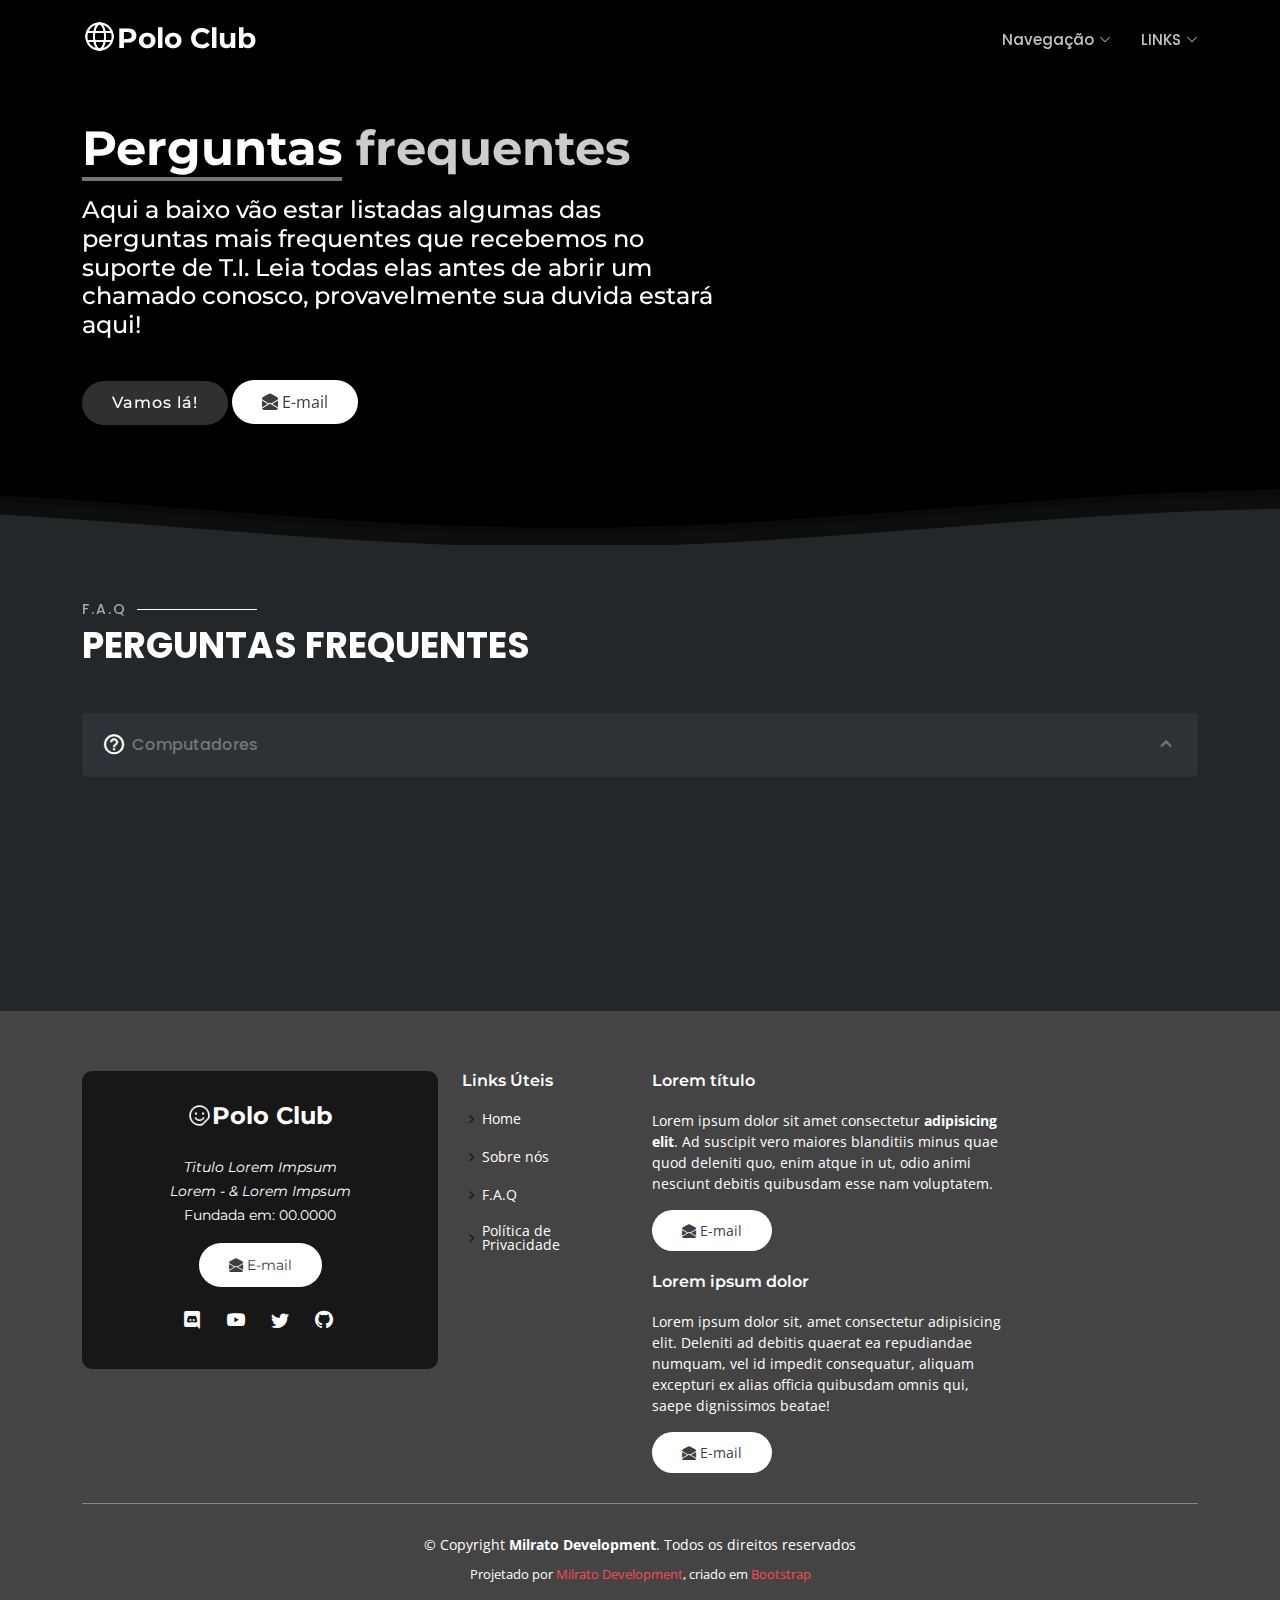
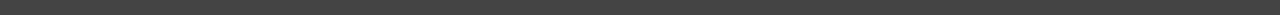
==== faq.html @ 4136d9be "Atualizando site" ====
<!DOCTYPE html>
<html lang="pt-br">
<head>
  <meta charset="utf-8">
  <meta content="width=device-width, initial-scale=1.0" name="viewport">

  <title>F.A.Q</title>
  <meta content="" name="description">
  <meta content="" name="keywords">
  <link href="assets/img/ico_titulo_principal.ico" rel="icon">
  <link href="assets/img/imagem_principal_titulo.png" rel="apple-touch-icon">
  <link href="https://fonts.googleapis.com/css?family=Open+Sans:300,300i,400,400i,600,600i,700,700i|Montserrat:300,300i,400,400i,500,500i,600,600i,700,700i|Poppins:300,300i,400,400i,500,500i,600,600i,700,700i" rel="stylesheet">
  
  <!-- Arquivos CSS -->
  <link href="./assets/vendor/aos/aos.css" rel="stylesheet">
  <link href="./assets/vendor/bootstrap/css/bootstrap.min.css" rel="stylesheet">
  <link href="./assets/vendor/bootstrap-icons/bootstrap-icons.css" rel="stylesheet">
  <link href="./assets/vendor/boxicons/css/boxicons.min.css" rel="stylesheet">
  <link href="./assets/vendor/glightbox/css/glightbox.min.css" rel="stylesheet">
  <link href="./assets/vendor/remixicon/remixicon.css" rel="stylesheet">
  <link href="./assets/vendor/swiper/swiper-bundle.min.css" rel="stylesheet">
  <link href="css/style.css" rel="stylesheet">
</head>

<body>
  <header id="header" class="fixed-top d-flex align-items-center header-transparent">
    <div class="container d-flex align-items-center justify-content-between">

      <div class="logo">
        <h1><a href="index.html"><span><img src="assets/img/imagem_principal_titulo_branca.png" style="height: 35px;margin-top:-1%; margin-bottom: 5px;" >Polo Club</span></a></h1>
      </div>

      <nav id="navbar" class="navbar">
        <ul>
          <li class="dropdown"><a><span>Navegação</span> <i class="bi bi-chevron-down"></i></a>
            <ul>
                <li><a class="nav-link scrollto active" href="index.html">Home</a></li>
                <li><a class="nav-link scrollto active" href="sobre_nos.html">Sobre nós</a></li>
                <li><a class="nav-link scrollto" href="faq.html">F.A.Q</a></li>
                <li><a class="nav-link scrollto" href="politica_privacidade.html">Política de Privacidade</a></li>
                <li><a class="nav-link scrollto" href="index.html#footer">Rodapé</a></li>
            </ul>
          </li>

          <li class="dropdown"><a><span>LINKS</span> <i class="bi bi-chevron-down"></i></a>
            <ul>
                <li><a class="nav-link scrollto active" href="#">Instagram</a></li>
                <li><a class="nav-link scrollto active" href="#">Facebook</a></li>
                <li><a class="nav-link scrollto" href="#">Linkedim</a></li>
                <li><a class="nav-link scrollto" href="#">Whatsapp</a></li>
            </ul>
          </li>
        </ul>
        <i class="bi bi-list mobile-nav-toggle"></i>
      </nav>

    </div>
  </header>

<!-- Fim do Header -->

  <section id="hero">

    <div class="container">
      <div class="row justify-content-between">
        <div class="col-lg-7 pt-5 pt-lg-0 order-2 order-lg-1 d-flex align-items-center">
          <div data-aos="zoom-out">

            <h1><span>Perguntas</span> frequentes</h1>
              <h2>Aqui a baixo vão estar listadas algumas das perguntas mais frequentes que recebemos no suporte de T.I. Leia todas elas antes de abrir um chamado conosco, provavelmente sua duvida estará aqui!</h2>

            <div class="text-center text-lg-start">
              <a href="#faq" class="btn-get-started scrollto">Vamos lá!</a>
              
              <button type="green" onclick="location.href='mailto:helpdesk@polocluboficial.com.br'"><i class="bi bi-envelope-open-fill"> </i> E-mail</button>
            </div>
          </div>
        </div>

        <div class="col-lg-4 order-1 order-lg-2 hero-img" data-aos="zoom-out" data-aos-delay="300">
          <img src="https://media.giphy.com/media/USUIWSteF8DJoc5Snd/giphy-downsized.gif" class="img-fluid animated" alt="" style="width: 100%">
        </div>
      </div>
    </div>

    <svg class="hero-waves" 
    xmlns="http://www.w3.org/2000/svg" xmlns:xlink="http://www.w3.org/1999/xlink" viewBox="0 24 150 28 " preserveAspectRatio="none">
      <defs>
        <path id="wave-path" d="M-160 44c30 0 58-18 88-18s 58 18 88 18 58-18 88-18 58 18 88 18 v44h-352z">
      </defs>
      <g class="wave1">
        <use xlink:href="#wave-path" x="50" y="3" fill="rgba(45,56,53, .1)">
      </g>
      <g class="wave2">
        <use xlink:href="#wave-path" x="50" y="0" fill="rgba(45,56,53, .2)">
      </g>
      <g class="wave3">
        <use xlink:href="#wave-path" x="50" y="9" fill="#23272A">
      </g>
    </svg>

  </section>

    <section id="faq" class="faq section-bg">
      <div class="container">

        <div class="section-title" data-aos="fade-up">
          <h2>F.A.Q</h2>
            <p>Perguntas Frequentes</p>
        </div>

        <div class="faq-list">
          <ul>

            <!-- FAQ QUESTÃO 1 -->
            <li data-aos="fade-up">
              <i class="bx bx-help-circle icon-help"></i> <a data-bs-toggle="collapse" class="collapse" data-bs-target="#faq-list-1">Computadores<i class="bx bx-chevron-down icon-show"></i><i class="bx bx-chevron-up icon-close"></i></a>

              <div id="faq-list-1" class="collapse" data-bs-parent=".faq-list">
                <p><b style="color:#5578ff"><u>AQUI ESTÃO LISTADAS AS PERGUNTAS SOBRE OS COMPUTADORES</u></b><br><br>
            
                <h5>Pergunta 1</h5>
                  <p>Lorem, ipsum dolor sit amet consectetur adipisicing elit. Tempore, illo quos atque non facilis consequatur officia earum cum maiores dolorum harum quam assumenda saepe quis impedit veritatis at iusto praesentium.</p> <br>
                
                <h5>Pergunta 2</h5>
                  <p>Lorem, ipsum dolor sit amet consectetur adipisicing elit. Tempore, illo quos atque non facilis consequatur officia earum cum maiores dolorum harum quam assumenda saepe quis impedit veritatis at iusto praesentium.</p> <br>
                
                <h5>Pergunta 3</h5>
                  <p>Lorem, ipsum dolor sit amet consectetur adipisicing elit. Tempore, illo quos atque non facilis consequatur officia earum cum maiores dolorum harum quam assumenda saepe quis impedit veritatis at iusto praesentium.</p> <br>
                
                <h5>Pergunta 4</h5>
                  <p>Lorem, ipsum dolor sit amet consectetur adipisicing elit. Tempore, illo quos atque non facilis consequatur officia earum cum maiores dolorum harum quam assumenda saepe quis impedit veritatis at iusto praesentium.</p> <br><br><br><br>

                  <h4 style="color:#5578ff">Isso respondeu a sua duvida?</h4>
                  <p>Caso não, entre em contato conosco, basta clicar no botão de e-mail logo no inicio da página!</p> 
              </div>
            </li>

            <!-- FAQ QUESTÃO 2 -->
            <li data-aos="fade-up">
              <i class="bx bx-help-circle icon-help"></i> <a data-bs-toggle="collapse" class="collapse" data-bs-target="#faq-list-2">Impressoras<i class="bx bx-chevron-down icon-show"></i><i class="bx bx-chevron-up icon-close"></i></a>

              <div id="faq-list-2" class="collapse" data-bs-parent=".faq-list">
                <p><b style="color:#5578ff"><u>AQUI ESTÃO LISTADAS AS PERGUNTAS SOBRE AS IMPRESSORAS</u></b> <br>

                    <p>OBS: Tanto as impressoras HPS, fiscais, e as não fiscais, estaram nessa F.A.Q!</p> <br>
                  
                  <h4 style="color:#5578ff">Impressora HP</h4>

                      <h5>Pergunta 1</h5>
                        <p>Lorem, ipsum dolor sit amet consectetur adipisicing elit. Tempore, illo quos atque non facilis consequatur officia earum cum maiores dolorum harum quam assumenda saepe quis impedit veritatis at iusto praesentium.</p> <br>
                      
                      <h5>Pergunta 2</h5>
                        <p>Lorem, ipsum dolor sit amet consectetur adipisicing elit. Tempore, illo quos atque non facilis consequatur officia earum cum maiores dolorum harum quam assumenda saepe quis impedit veritatis at iusto praesentium.</p> <br>
                      
                  <h4 style="color:#5578ff">Impressora Fiscal</h4>

                      <h5>Pergunta 3</h5>
                        <p>Lorem, ipsum dolor sit amet consectetur adipisicing elit. Tempore, illo quos atque non facilis consequatur officia earum cum maiores dolorum harum quam assumenda saepe quis impedit veritatis at iusto praesentium.</p> <br>
                      
                      <h5>Pergunta 4</h5>
                        <p>Lorem, ipsum dolor sit amet consectetur adipisicing elit. Tempore, illo quos atque non facilis consequatur officia earum cum maiores dolorum harum quam assumenda saepe quis impedit veritatis at iusto praesentium.</p> <br>
                      
                  <h4 style="color:#5578ff">Impressora não Fiscal</h4>

                      <h5>Pergunta 5</h5>
                        <p>Lorem, ipsum dolor sit amet consectetur adipisicing elit. Tempore, illo quos atque non facilis consequatur officia earum cum maiores dolorum harum quam assumenda saepe quis impedit veritatis at iusto praesentium.</p> <br>

                      <h5>Pergunta 6</h5>
                        <p>Lorem, ipsum dolor sit amet consectetur adipisicing elit. Tempore, illo quos atque non facilis consequatur officia earum cum maiores dolorum harum quam assumenda saepe quis impedit veritatis at iusto praesentium.</p> <br><br><br><br>
      
                        
                  <h4 style="color:#5578ff">Isso respondeu a sua duvida?</h4>
                        <p>Caso não, entre em contato conosco, basta clicar no botão de e-mail logo no inicio da página!</p>
              </div>
            </li>

            <!-- FAQ QUESTÃO 3 -->
            <li data-aos="fade-up">
              <i class="bx bx-help-circle icon-help"></i> <a data-bs-toggle="collapse" class="collapse" data-bs-target="#faq-list-3">Maquininhas<i class="bx bx-chevron-down icon-show"></i><i class="bx bx-chevron-up icon-close"></i></a>

              <div id="faq-list-3" class="collapse" data-bs-parent=".faq-list">
                <p><b style="color:#5578ff"><u>AQUI ESTÃO LISTADAS AS PERGUNTAS SOBRE AS MAQUININHAS</u></b> <br><br>
                  

                  <h4 style="color:#5578ff">POS</h4>
                      <h5>Pergunta 1</h5>
                        <p>Lorem, ipsum dolor sit amet consectetur adipisicing elit. Tempore, illo quos atque non facilis consequatur officia earum cum maiores dolorum harum quam assumenda saepe quis impedit veritatis at iusto praesentium.</p> <br>
                      
                      <h5>Pergunta 2</h5>
                        <p>Lorem, ipsum dolor sit amet consectetur adipisicing elit. Tempore, illo quos atque non facilis consequatur officia earum cum maiores dolorum harum quam assumenda saepe quis impedit veritatis at iusto praesentium.</p> <br>
                      
                  <h4 style="color:#5578ff">TEF</h4>

                      <h5>Pergunta 3</h5>
                        <p>Lorem, ipsum dolor sit amet consectetur adipisicing elit. Tempore, illo quos atque non facilis consequatur officia earum cum maiores dolorum harum quam assumenda saepe quis impedit veritatis at iusto praesentium.</p> <br>
                      
                      <h5>Pergunta 4</h5>
                        <p>Lorem, ipsum dolor sit amet consectetur adipisicing elit. Tempore, illo quos atque non facilis consequatur officia earum cum maiores dolorum harum quam assumenda saepe quis impedit veritatis at iusto praesentium.</p>
                        <br><br><br><br>


                  <h4 style="color:#5578ff">Isso respondeu a sua duvida?</h4>
                      <p>Caso não, entre em contato conosco, basta clicar no botão de e-mail logo no inicio da página!</p>
              </div>
            </li>
          
      </div>
    </section>

<!-- Fim da F.A.Q -->

  </main>

  <footer id="footer">
    <div class="footer-top">
      <div class="container">
        <div class="row">

          <div class="col-lg-4 col-md-6">
            <div class="footer-info">
              <h3><img src="assets/img/imagem_footer_branca_1.png" style="height: 25px; margin-bottom: 5px;" >Polo Club</h3>
              <p class="pb-3"><em>Titulo Lorem Impsum<br>Lorem - & Lorem Impsum</em><br>Fundada em: 00.0000</p>
              <p>
                <button type="green" onclick="location.href='mailto:helpdesk@polocluboficial.com.br'"><i class="bi bi-envelope-open-fill"></i> E-mail</button>

              <div class="social-links mt-3">
                <a href="#" class="twitter" target="_blank"><i class="bi bi-discord"></i></a>
                <a href="#" class="twitter" target="_blank"><i class="bi bi-youtube"></i></a>
                <a href="#" class="twitter"  target="_blank"><i class="bi bi-twitter"></i></a>
                <a href="#" class="twitter" target="_blank"><i class="bi bi-github"></i></a>
              </div>
            </div>
          </div>

          <div class="col-lg-2 col-md-6 footer-links">
            <h4>Links Úteis</h4>
            <ul>
              <li><i class="bx bx-chevron-right"></i> <a href="index.html">Home</a></li>
              <li><i class="bx bx-chevron-right"></i> <a href="sobre_nos.html">Sobre nós</a></li>
              <li><i class="bx bx-chevron-right"></i> <a href="faq.html">F.A.Q</a></li>
              <li><i class="bx bx-chevron-right"></i> <a href="politica_privacidade.html">Política de Privacidade</a></li>
            </ul>
          </div>

         <!-- <div class="col-lg-2 col-md-6 footer-links">
            <h4>Outros serviços</h4>
            <ul>
              <li><i class="bx bx-chevron-right"></i> <a target="_blank" href="#"></a></li>
              <li><i class="bx bx-chevron-right"></i> <a target="_blank" href="#"></a></li>
              <li><i class="bx bx-chevron-right"></i> <a target="_blank" href="#"></a></li>
              <li><i class="bx bx-chevron-right"></i> <a target="_blank" href="#"></a></li>
              <li><i class="bx bx-chevron-right"></i> <a target="_blank" href="#"></a></li>
              <li><i class="bx bx-chevron-right"></i> <a target="_blank" href="#"></a></li>
              <li><i class="bx bx-chevron-right"></i> <a target="_blank" href="#"></a></li>
            </ul>
          </div> -->

          <div class="col-lg-4 col-md-6 footer-newsletter">
            <h4>Lorem título</h4>
            <p>Lorem ipsum dolor sit amet consectetur <b>adipisicing elit</b>. Ad suscipit vero maiores blanditiis minus quae quod deleniti quo, enim atque in ut, odio animi nesciunt debitis quibusdam esse nam voluptatem.</p>
            <button type="green" onclick="location.href='mailto:helpdesk@polocluboficial.com.br'"><i class="bi bi-envelope-open-fill"></i> E-mail</button>
            <br/><br/><h4>Lorem ipsum dolor</h4>
            <p>Lorem ipsum dolor sit, amet consectetur adipisicing elit. Deleniti ad debitis quaerat ea repudiandae numquam, vel id impedit consequatur, aliquam excepturi ex alias officia quibusdam omnis qui, saepe dignissimos beatae!
            </p>
            <button type="green" onclick="location.href='mailto:helpdesk@polocluboficial.com.br'"><i class="bi bi-envelope-open-fill"></i> E-mail</button>
          </div>

        </div>
      </div>
    </div>

    <div class="container">
      <div class="copyright">
        &copy; Copyright <strong><span>Milrato Development</span></strong>. Todos os direitos reservados
      </div>
      <div class="credits">
        <!-- All the links in the footer should remain intact. -->
        <!-- You can delete the links only if you purchased the pro version. -->
        <!-- Licensing information: https://bootstrapmade.com/license/ -->
        Projetado por <a style="color: #ff4756"target="_blank" href="#">Milrato Development</a>, criado em <a style="color: #ff4756" target="_blank" href="https://bootstrapmade.com/">Bootstrap</a>
      </div>
    </div>
  </footer>

<!-- Fim do Footer -->

  <a href="#" class="back-to-top d-flex align-items-center justify-content-center"><i class="bi bi-arrow-up-short"></i></a>
  <div id="preloader"></div>

  <!-- Arquivos JS -->
  <script src="./assets/vendor/aos/aos.js"></script>
  <script src="./assets/vendor/bootstrap/js/bootstrap.bundle.min.js"></script>
  <script src="./assets/vendor/glightbox/js/glightbox.min.js"></script>
  <script src="./assets/vendor/purecounter/purecounter.js"></script>
  <script src="./assets/vendor/swiper/swiper-bundle.min.js"></script>

  <!-- Modelo de arquivo JS principal -->
  <script src="./assets/js/main.js"></script>

</body>

</html>
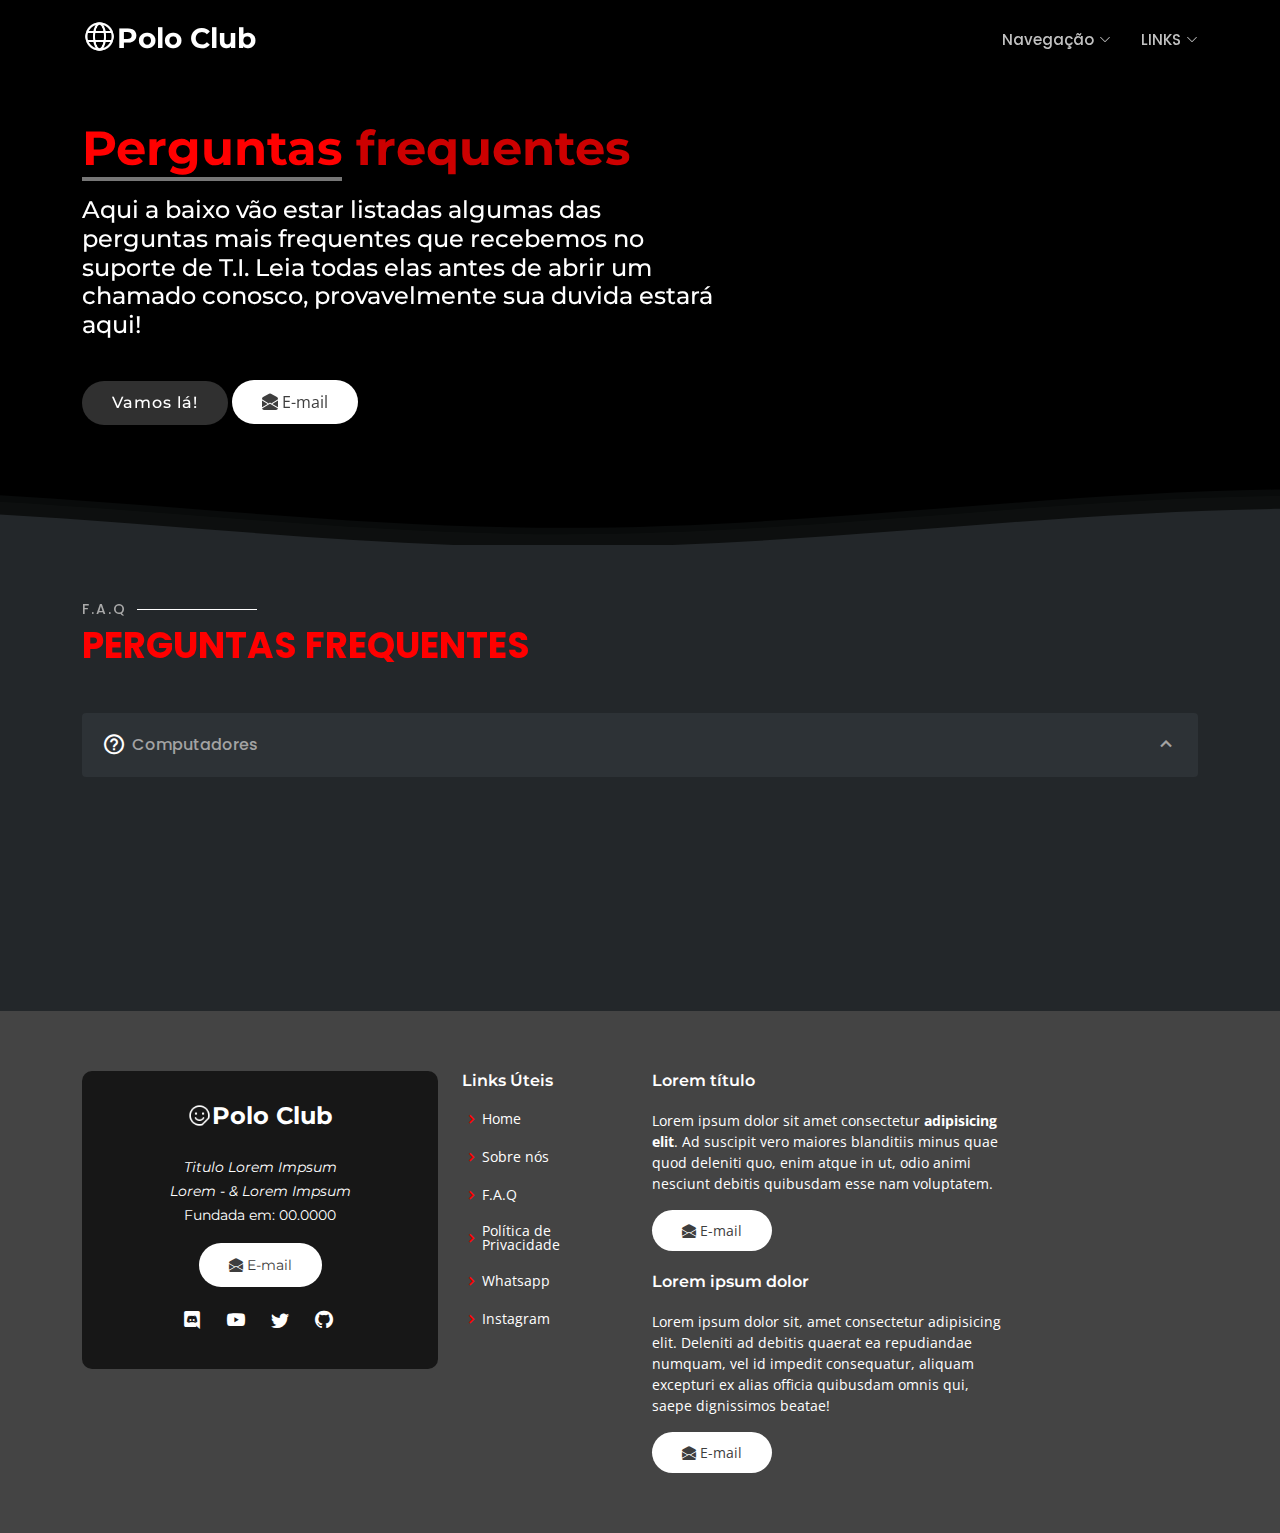
==== commit 8ad89eb2: "Atualizando site" ====
--- a/faq.html
+++ b/faq.html
@@ -7,7 +7,7 @@
   <title>F.A.Q</title>
   <meta content="" name="description">
   <meta content="" name="keywords">
-  <link href="assets/img/ico_titulo_principal.ico" rel="icon">
+  <link href="assets/img/ico_faq.ico" rel="icon">
   <link href="assets/img/imagem_principal_titulo.png" rel="apple-touch-icon">
   <link href="https://fonts.googleapis.com/css?family=Open+Sans:300,300i,400,400i,600,600i,700,700i|Montserrat:300,300i,400,400i,500,500i,600,600i,700,700i|Poppins:300,300i,400,400i,500,500i,600,600i,700,700i" rel="stylesheet">
   
@@ -19,7 +19,7 @@
   <link href="./assets/vendor/glightbox/css/glightbox.min.css" rel="stylesheet">
   <link href="./assets/vendor/remixicon/remixicon.css" rel="stylesheet">
   <link href="./assets/vendor/swiper/swiper-bundle.min.css" rel="stylesheet">
-  <link href="css/style.css" rel="stylesheet">
+  <link rel="stylesheet" href="css/style.css">
 </head>
 
 <body>
@@ -27,7 +27,7 @@
     <div class="container d-flex align-items-center justify-content-between">
 
       <div class="logo">
-        <h1><a href="index.html"><span><img src="assets/img/imagem_principal_titulo_branca.png" style="height: 35px;margin-top:-1%; margin-bottom: 5px;" >Polo Club</span></a></h1>
+        <h1><a href="index.html"><span><img src="assets/img/imagem_faq.png" style="height: 35px;margin-top:-1%; margin-bottom: 5px;" >Polo Club</span></a></h1>
       </div>
 
       <nav id="navbar" class="navbar">
@@ -44,10 +44,10 @@
 
           <li class="dropdown"><a><span>LINKS</span> <i class="bi bi-chevron-down"></i></a>
             <ul>
-                <li><a class="nav-link scrollto active" href="#">Instagram</a></li>
+                <li><a class="nav-link scrollto active" href="https://www.instagram.com/polocluboficial/" target="_blank">Instagram</a></li>
+                <li><a class="nav-link scrollto" href="https://api.whatsapp.com/send?phone=5512996325039" target="_blank">Whatsapp</a></li>
                 <li><a class="nav-link scrollto active" href="#">Facebook</a></li>
                 <li><a class="nav-link scrollto" href="#">Linkedim</a></li>
-                <li><a class="nav-link scrollto" href="#">Whatsapp</a></li>
             </ul>
           </li>
         </ul>
@@ -117,21 +117,21 @@
               <i class="bx bx-help-circle icon-help"></i> <a data-bs-toggle="collapse" class="collapse" data-bs-target="#faq-list-1">Computadores<i class="bx bx-chevron-down icon-show"></i><i class="bx bx-chevron-up icon-close"></i></a>
 
               <div id="faq-list-1" class="collapse" data-bs-parent=".faq-list">
-                <p><b style="color:#5578ff"><u>AQUI ESTÃO LISTADAS AS PERGUNTAS SOBRE OS COMPUTADORES</u></b><br><br>
+                <p><b style="color:#cfcece"><u>AQUI ESTÃO LISTADAS AS PERGUNTAS SOBRE OS COMPUTADORES</u></b><br><br>
             
-                <h5>Pergunta 1</h5>
+                <h5 style="color: white; font-weight: bold;">Pergunta 1</h5>
                   <p>Lorem, ipsum dolor sit amet consectetur adipisicing elit. Tempore, illo quos atque non facilis consequatur officia earum cum maiores dolorum harum quam assumenda saepe quis impedit veritatis at iusto praesentium.</p> <br>
                 
-                <h5>Pergunta 2</h5>
+                <h5 style="color: white; font-weight: bold;">Pergunta 2</h5>
                   <p>Lorem, ipsum dolor sit amet consectetur adipisicing elit. Tempore, illo quos atque non facilis consequatur officia earum cum maiores dolorum harum quam assumenda saepe quis impedit veritatis at iusto praesentium.</p> <br>
                 
-                <h5>Pergunta 3</h5>
+                <h5 style="color: white; font-weight: bold;">Pergunta 3</h5>
                   <p>Lorem, ipsum dolor sit amet consectetur adipisicing elit. Tempore, illo quos atque non facilis consequatur officia earum cum maiores dolorum harum quam assumenda saepe quis impedit veritatis at iusto praesentium.</p> <br>
                 
-                <h5>Pergunta 4</h5>
+                <h5 style="color: white; font-weight: bold;">Pergunta 4</h5>
                   <p>Lorem, ipsum dolor sit amet consectetur adipisicing elit. Tempore, illo quos atque non facilis consequatur officia earum cum maiores dolorum harum quam assumenda saepe quis impedit veritatis at iusto praesentium.</p> <br><br><br><br>
 
-                  <h4 style="color:#5578ff">Isso respondeu a sua duvida?</h4>
+                  <h4 style="color:#777777">Isso respondeu a sua duvida?</h4>
                   <p>Caso não, entre em contato conosco, basta clicar no botão de e-mail logo no inicio da página!</p> 
               </div>
             </li>
@@ -141,36 +141,36 @@
               <i class="bx bx-help-circle icon-help"></i> <a data-bs-toggle="collapse" class="collapse" data-bs-target="#faq-list-2">Impressoras<i class="bx bx-chevron-down icon-show"></i><i class="bx bx-chevron-up icon-close"></i></a>
 
               <div id="faq-list-2" class="collapse" data-bs-parent=".faq-list">
-                <p><b style="color:#5578ff"><u>AQUI ESTÃO LISTADAS AS PERGUNTAS SOBRE AS IMPRESSORAS</u></b> <br>
+                <p><b style="color:#cfcece"><u>AQUI ESTÃO LISTADAS AS PERGUNTAS SOBRE AS IMPRESSORAS</u></b> <br>
 
                     <p>OBS: Tanto as impressoras HPS, fiscais, e as não fiscais, estaram nessa F.A.Q!</p> <br>
                   
-                  <h4 style="color:#5578ff">Impressora HP</h4>
-
-                      <h5>Pergunta 1</h5>
-                        <p>Lorem, ipsum dolor sit amet consectetur adipisicing elit. Tempore, illo quos atque non facilis consequatur officia earum cum maiores dolorum harum quam assumenda saepe quis impedit veritatis at iusto praesentium.</p> <br>
-                      
-                      <h5>Pergunta 2</h5>
-                        <p>Lorem, ipsum dolor sit amet consectetur adipisicing elit. Tempore, illo quos atque non facilis consequatur officia earum cum maiores dolorum harum quam assumenda saepe quis impedit veritatis at iusto praesentium.</p> <br>
-                      
-                  <h4 style="color:#5578ff">Impressora Fiscal</h4>
-
-                      <h5>Pergunta 3</h5>
-                        <p>Lorem, ipsum dolor sit amet consectetur adipisicing elit. Tempore, illo quos atque non facilis consequatur officia earum cum maiores dolorum harum quam assumenda saepe quis impedit veritatis at iusto praesentium.</p> <br>
-                      
-                      <h5>Pergunta 4</h5>
-                        <p>Lorem, ipsum dolor sit amet consectetur adipisicing elit. Tempore, illo quos atque non facilis consequatur officia earum cum maiores dolorum harum quam assumenda saepe quis impedit veritatis at iusto praesentium.</p> <br>
-                      
-                  <h4 style="color:#5578ff">Impressora não Fiscal</h4>
-
-                      <h5>Pergunta 5</h5>
-                        <p>Lorem, ipsum dolor sit amet consectetur adipisicing elit. Tempore, illo quos atque non facilis consequatur officia earum cum maiores dolorum harum quam assumenda saepe quis impedit veritatis at iusto praesentium.</p> <br>
-
-                      <h5>Pergunta 6</h5>
+                  <h4 style="color:#cfcece">Impressora HP</h4>
+
+                      <h5 style="color: white; font-weight: bold;">Pergunta 1</h5>
+                        <p>Lorem, ipsum dolor sit amet consectetur adipisicing elit. Tempore, illo quos atque non facilis consequatur officia earum cum maiores dolorum harum quam assumenda saepe quis impedit veritatis at iusto praesentium.</p> <br>
+                      
+                      <h5 style="color: white; font-weight: bold;">Pergunta 2</h5>
+                        <p>Lorem, ipsum dolor sit amet consectetur adipisicing elit. Tempore, illo quos atque non facilis consequatur officia earum cum maiores dolorum harum quam assumenda saepe quis impedit veritatis at iusto praesentium.</p> <br>
+                      
+                  <h4 style="color:#cfcece">Impressora Fiscal</h4>
+
+                      <h5 style="color: white; font-weight: bold;">Pergunta 3</h5>
+                        <p>Lorem, ipsum dolor sit amet consectetur adipisicing elit. Tempore, illo quos atque non facilis consequatur officia earum cum maiores dolorum harum quam assumenda saepe quis impedit veritatis at iusto praesentium.</p> <br>
+                      
+                      <h5 style="color: white; font-weight: bold;">Pergunta 4</h5>
+                        <p>Lorem, ipsum dolor sit amet consectetur adipisicing elit. Tempore, illo quos atque non facilis consequatur officia earum cum maiores dolorum harum quam assumenda saepe quis impedit veritatis at iusto praesentium.</p> <br>
+                      
+                  <h4 style="color:#cfcece">Impressora não Fiscal</h4>
+
+                      <h5 style="color: white; font-weight: bold;">Pergunta 5</h5>
+                        <p>Lorem, ipsum dolor sit amet consectetur adipisicing elit. Tempore, illo quos atque non facilis consequatur officia earum cum maiores dolorum harum quam assumenda saepe quis impedit veritatis at iusto praesentium.</p> <br>
+
+                      <h5 style="color: white; font-weight: bold;">Pergunta 6</h5>
                         <p>Lorem, ipsum dolor sit amet consectetur adipisicing elit. Tempore, illo quos atque non facilis consequatur officia earum cum maiores dolorum harum quam assumenda saepe quis impedit veritatis at iusto praesentium.</p> <br><br><br><br>
       
                         
-                  <h4 style="color:#5578ff">Isso respondeu a sua duvida?</h4>
+                  <h4 style="color:#777777">Isso respondeu a sua duvida?</h4>
                         <p>Caso não, entre em contato conosco, basta clicar no botão de e-mail logo no inicio da página!</p>
               </div>
             </li>
@@ -180,27 +180,27 @@
               <i class="bx bx-help-circle icon-help"></i> <a data-bs-toggle="collapse" class="collapse" data-bs-target="#faq-list-3">Maquininhas<i class="bx bx-chevron-down icon-show"></i><i class="bx bx-chevron-up icon-close"></i></a>
 
               <div id="faq-list-3" class="collapse" data-bs-parent=".faq-list">
-                <p><b style="color:#5578ff"><u>AQUI ESTÃO LISTADAS AS PERGUNTAS SOBRE AS MAQUININHAS</u></b> <br><br>
+                <p><b style="color:#cfcece"><u>AQUI ESTÃO LISTADAS AS PERGUNTAS SOBRE AS MAQUININHAS</u></b> <br><br>
                   
 
-                  <h4 style="color:#5578ff">POS</h4>
-                      <h5>Pergunta 1</h5>
-                        <p>Lorem, ipsum dolor sit amet consectetur adipisicing elit. Tempore, illo quos atque non facilis consequatur officia earum cum maiores dolorum harum quam assumenda saepe quis impedit veritatis at iusto praesentium.</p> <br>
-                      
-                      <h5>Pergunta 2</h5>
-                        <p>Lorem, ipsum dolor sit amet consectetur adipisicing elit. Tempore, illo quos atque non facilis consequatur officia earum cum maiores dolorum harum quam assumenda saepe quis impedit veritatis at iusto praesentium.</p> <br>
-                      
-                  <h4 style="color:#5578ff">TEF</h4>
-
-                      <h5>Pergunta 3</h5>
-                        <p>Lorem, ipsum dolor sit amet consectetur adipisicing elit. Tempore, illo quos atque non facilis consequatur officia earum cum maiores dolorum harum quam assumenda saepe quis impedit veritatis at iusto praesentium.</p> <br>
-                      
-                      <h5>Pergunta 4</h5>
+                  <h4 style="color:#cfcece">POS</h4>
+                      <h5 style="color: white; font-weight: bold;">Pergunta 1</h5>
+                        <p>Lorem, ipsum dolor sit amet consectetur adipisicing elit. Tempore, illo quos atque non facilis consequatur officia earum cum maiores dolorum harum quam assumenda saepe quis impedit veritatis at iusto praesentium.</p> <br>
+                      
+                      <h5 style="color: white; font-weight: bold;">Pergunta 2</h5>
+                        <p>Lorem, ipsum dolor sit amet consectetur adipisicing elit. Tempore, illo quos atque non facilis consequatur officia earum cum maiores dolorum harum quam assumenda saepe quis impedit veritatis at iusto praesentium.</p> <br>
+                      
+                  <h4 style="color:#cfcece">TEF</h4>
+
+                      <h5 style="color: white; font-weight: bold;">Pergunta 3</h5>
+                        <p>Lorem, ipsum dolor sit amet consectetur adipisicing elit. Tempore, illo quos atque non facilis consequatur officia earum cum maiores dolorum harum quam assumenda saepe quis impedit veritatis at iusto praesentium.</p> <br>
+                      
+                      <h5 style="color: white; font-weight: bold;">Pergunta 4</h5>
                         <p>Lorem, ipsum dolor sit amet consectetur adipisicing elit. Tempore, illo quos atque non facilis consequatur officia earum cum maiores dolorum harum quam assumenda saepe quis impedit veritatis at iusto praesentium.</p>
                         <br><br><br><br>
 
 
-                  <h4 style="color:#5578ff">Isso respondeu a sua duvida?</h4>
+                  <h4 style="color:#777777">Isso respondeu a sua duvida?</h4>
                       <p>Caso não, entre em contato conosco, basta clicar no botão de e-mail logo no inicio da página!</p>
               </div>
             </li>
@@ -240,6 +240,8 @@
               <li><i class="bx bx-chevron-right"></i> <a href="sobre_nos.html">Sobre nós</a></li>
               <li><i class="bx bx-chevron-right"></i> <a href="faq.html">F.A.Q</a></li>
               <li><i class="bx bx-chevron-right"></i> <a href="politica_privacidade.html">Política de Privacidade</a></li>
+              <li><i class="bx bx-chevron-right"></i> <a href="https://api.whatsapp.com/send?phone=5512996325039" target="_blank">Whatsapp</a></li>
+              <li><i class="bx bx-chevron-right"></i> <a href="https://www.instagram.com/polocluboficial/" target="_blank">Instagram</a></li>
             </ul>
           </div>
 
@@ -269,18 +271,6 @@
         </div>
       </div>
     </div>
-
-    <div class="container">
-      <div class="copyright">
-        &copy; Copyright <strong><span>Milrato Development</span></strong>. Todos os direitos reservados
-      </div>
-      <div class="credits">
-        <!-- All the links in the footer should remain intact. -->
-        <!-- You can delete the links only if you purchased the pro version. -->
-        <!-- Licensing information: https://bootstrapmade.com/license/ -->
-        Projetado por <a style="color: #ff4756"target="_blank" href="#">Milrato Development</a>, criado em <a style="color: #ff4756" target="_blank" href="https://bootstrapmade.com/">Bootstrap</a>
-      </div>
-    </div>
   </footer>
 
 <!-- Fim do Footer -->
--- a/css/style.css
+++ b/css/style.css
@@ -25,11 +25,17 @@
     font-size: 1.5em;
     text-transform: uppercase;
     font-weight: 300;
+    letter-spacing: 4px;
+}
+
+.nav-flex-row li a:hover {
+  color: red;
 }
 
 .section-intro {
     height: 700px;
-    background-image: url('../assets/img/gsd.jpg');
+    /* background-image: url('../assets/img/polo\ club\ alt\ resolução.jpg'); */
+    background-color: black;
     background-size: cover;
     display: flex;
     flex-direction: column;
@@ -202,27 +208,31 @@
 /*--------------------------------------------------------------
 # General
 --------------------------------------------------------------*/
+
 body {
   font-family: "Open Sans", sans-serif;
   color: #c1c1c1;
   background: #23272A;
 }
+
 .highlight {
   color: #eb455b!important;
   font-weight: 1000!important;
   font-size: 20px!important ;
 }
+
 .highlight2 {
   color: #eb455b!important;
   font-weight: 1000!important;
 }
+
 a {
-  color: #767676;
+  color: #a3a3a3;
   text-decoration: none;
 }
 
 a:hover {
-  color: #575757;
+  color: #ff0000;
   text-decoration: none;
 }
 
@@ -521,7 +531,7 @@
   right: 0;
   left: 0;
   bottom: 0;
-  background: rgba(1, 3, 91, 0.9);
+  background: rgba(90, 90, 90, 0.288);
   transition: 0.3s;
   z-index: 999;
 }
@@ -541,7 +551,7 @@
   left: 15px;
   padding: 10px 0;
   border-radius: 8px;
-  background-color: #23272A;
+  background-color: #2a2323;
   overflow-y: auto;
   transition: 0.3s;
 }
@@ -553,11 +563,11 @@
 .navbar-mobile a {
   padding: 10px 20px;
   font-size: 15px;
-  color: #2a2dc5;
+  color: #c52a2a;
 }
 
 .navbar-mobile a:hover, .navbar-mobile .active, .navbar-mobile li:hover > a {
-  color: #3f43fd;
+  color: #8d8d8d;
 }
 
 .navbar-mobile .getstarted {
@@ -589,7 +599,7 @@
 }
 
 .navbar-mobile .dropdown ul a:hover, .navbar-mobile .dropdown ul .active:hover, .navbar-mobile .dropdown ul li:hover > a {
-  color: #5663F7;
+  color: #474747;
 }
 
 .navbar-mobile .dropdown > .dropdown-active {
@@ -621,11 +631,11 @@
   font-size: 48px;
   font-weight: 700;
   line-height: 56px;
-  color: rgba(255, 255, 255, 0.8);
+  color: rgba(255, 0, 0, 0.8);
 }
 
 #hero h1 span {
-  color: #fff;
+  color: rgb(255, 0, 0);
   border-bottom: 4px solid #767676;
 }
 
@@ -649,7 +659,7 @@
 }
 
 #hero .btn-get-started:hover {
-  background: #4b4b4b;
+  background: #ff0000;
 }
 
 #hero .animated {
@@ -872,7 +882,7 @@
   font-weight: 700;
   text-transform: uppercase;
   font-family: "Poppins", sans-serif;
-  color: #ffffff;
+  color: #ff0000;
 }
 
 /*--------------------------------------------------------------
@@ -919,7 +929,7 @@
 .breadcrumbs ol li + li::before {
   display: inline-block;
   padding-right: 10px;
-  color: #6c757d;
+  color: #6f7d6c;
   content: "/";
 }
 
@@ -1154,7 +1164,7 @@
 
 .features .icon-box:hover {
   border-radius: 8px;
-  background: #273238;
+  background: #ff0000;
 } 
 
 /*--------------------------------------------------------------
@@ -1535,7 +1545,7 @@
 --------------------------------------------------------------*/
 .pricing .box {
   padding: 20px;
-  background: #30353a;
+  background: #0080ff;
   text-align: center;
   box-shadow: 0px 0px 6px rgba(0, 0, 0, 0.3);
   border-radius: 8px;
@@ -1709,11 +1719,11 @@
 }
 
 .faq .faq-list a.collapsed {
-  color: #c1c1c1;
+  color: #ffffff;
 }
 
 .faq .faq-list a.collapsed:hover {
-  color: #7c7c7c;
+  color: #ff0000;
 }
 
 .faq .faq-list a.collapsed .icon-show {
@@ -1722,6 +1732,10 @@
 
 .faq .faq-list a.collapsed .icon-close {
   display: none;
+}
+
+.faq > h5 {
+  color: rgb(255, 0, 0);
 }
 
 @media (max-width: 1200px) {
@@ -1863,7 +1877,7 @@
 }
 
 button[type="green"]:hover {
-  background: #7c7c7c;
+  background: #ff0000;
 }
 button[type="red"] {
   background: #ffffff ;
@@ -1957,7 +1971,7 @@
 }
 
 #footer .footer-top .social-links a:hover {
-  background: #888888;
+  background: #ff0000;
   color: #fff;
   text-decoration: none;
 }
@@ -1982,7 +1996,7 @@
 
 #footer .footer-top .footer-links ul i {
   padding-right: 2px;
-  color: #1f1f1f;
+  color: rgb(255, 0, 0);
   font-size: 18px;
   line-height: 1;
 }
